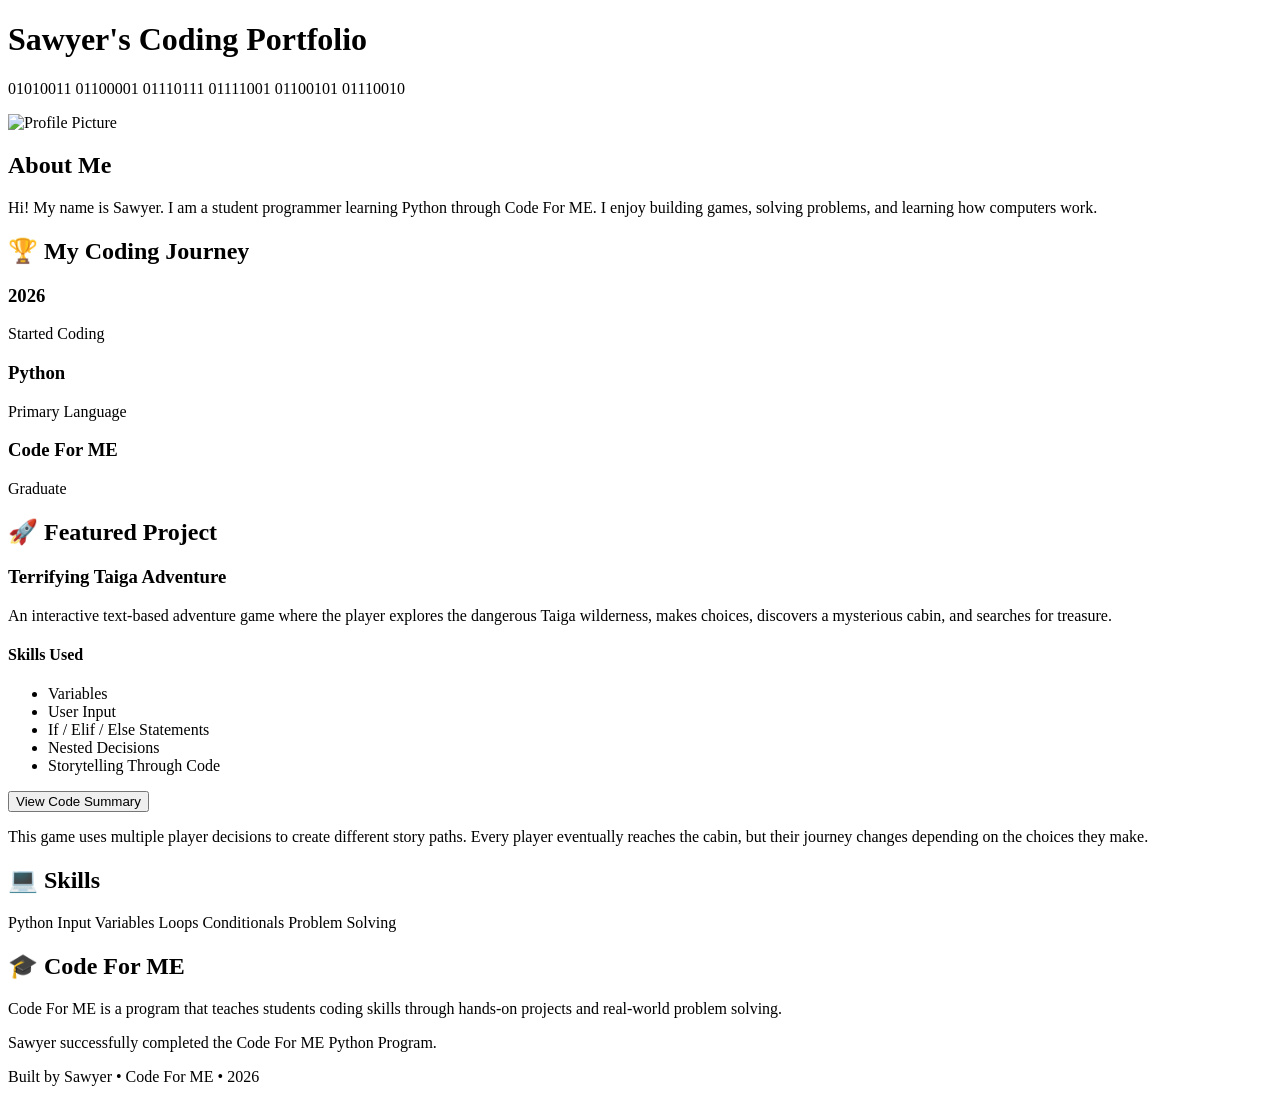
==== index.html @ f6528270 "Create index.html" ====
<!DOCTYPE html>
<html lang="en">
<head>
    <meta charset="UTF-8">
    <meta name="viewport" content="width=device-width, initial-scale=1.0">
    <title>Sawyer's Coding Portfolio</title>
    <link rel="stylesheet" href="style.css">
</head>
<body>

    <header>
        <h1>Sawyer's Coding Portfolio</h1>
        <p class="binary">01010011 01100001 01110111 01111001 01100101 01110010</p>
    </header>

    <section class="hero">
        <img src="https://cdn-icons-png.flaticon.com/512/4712/4712109.png" alt="Profile Picture">
        <div>
            <h2>About Me</h2>
            <p>
                Hi! My name is Sawyer. I am a student programmer learning Python
                through Code For ME. I enjoy building games, solving problems,
                and learning how computers work.
            </p>
        </div>
    </section>

    <section class="card">
        <h2>🏆 My Coding Journey</h2>

        <div class="stats">
            <div>
                <h3>2026</h3>
                <p>Started Coding</p>
            </div>

            <div>
                <h3>Python</h3>
                <p>Primary Language</p>
            </div>

            <div>
                <h3>Code For ME</h3>
                <p>Graduate</p>
            </div>
        </div>
    </section>

    <section class="card">
        <h2>🚀 Featured Project</h2>

        <h3>Terrifying Taiga Adventure</h3>

        <p>
            An interactive text-based adventure game where the player explores
            the dangerous Taiga wilderness, makes choices, discovers a mysterious
            cabin, and searches for treasure.
        </p>

        <h4>Skills Used</h4>

        <ul>
            <li>Variables</li>
            <li>User Input</li>
            <li>If / Elif / Else Statements</li>
            <li>Nested Decisions</li>
            <li>Storytelling Through Code</li>
        </ul>

        <button onclick="showProject()">View Code Summary</button>

        <div id="projectBox" class="hidden">
            <p>
                This game uses multiple player decisions to create different
                story paths. Every player eventually reaches the cabin, but
                their journey changes depending on the choices they make.
            </p>
        </div>
    </section>

    <section class="card">
        <h2>💻 Skills</h2>

        <div class="skills">
            <span>Python</span>
            <span>Input</span>
            <span>Variables</span>
            <span>Loops</span>
            <span>Conditionals</span>
            <span>Problem Solving</span>
        </div>
    </section>

    <section class="card">
        <h2>🎓 Code For ME</h2>

        <p>
            Code For ME is a program that teaches students coding skills through
            hands-on projects and real-world problem solving.
        </p>

        <p>
            Sawyer successfully completed the Code For ME Python Program.
        </p>
    </section>

    <footer>
        <p>Built by Sawyer • Code For ME • 2026</p>
    </footer>

<script>
function showProject() {
    let box = document.getElementById("projectBox");

    if(box.style.display === "block"){
        box.style.display = "none";
    }
    else{
        box.style.display = "block";
    }
}
</script>

</body>
</html>
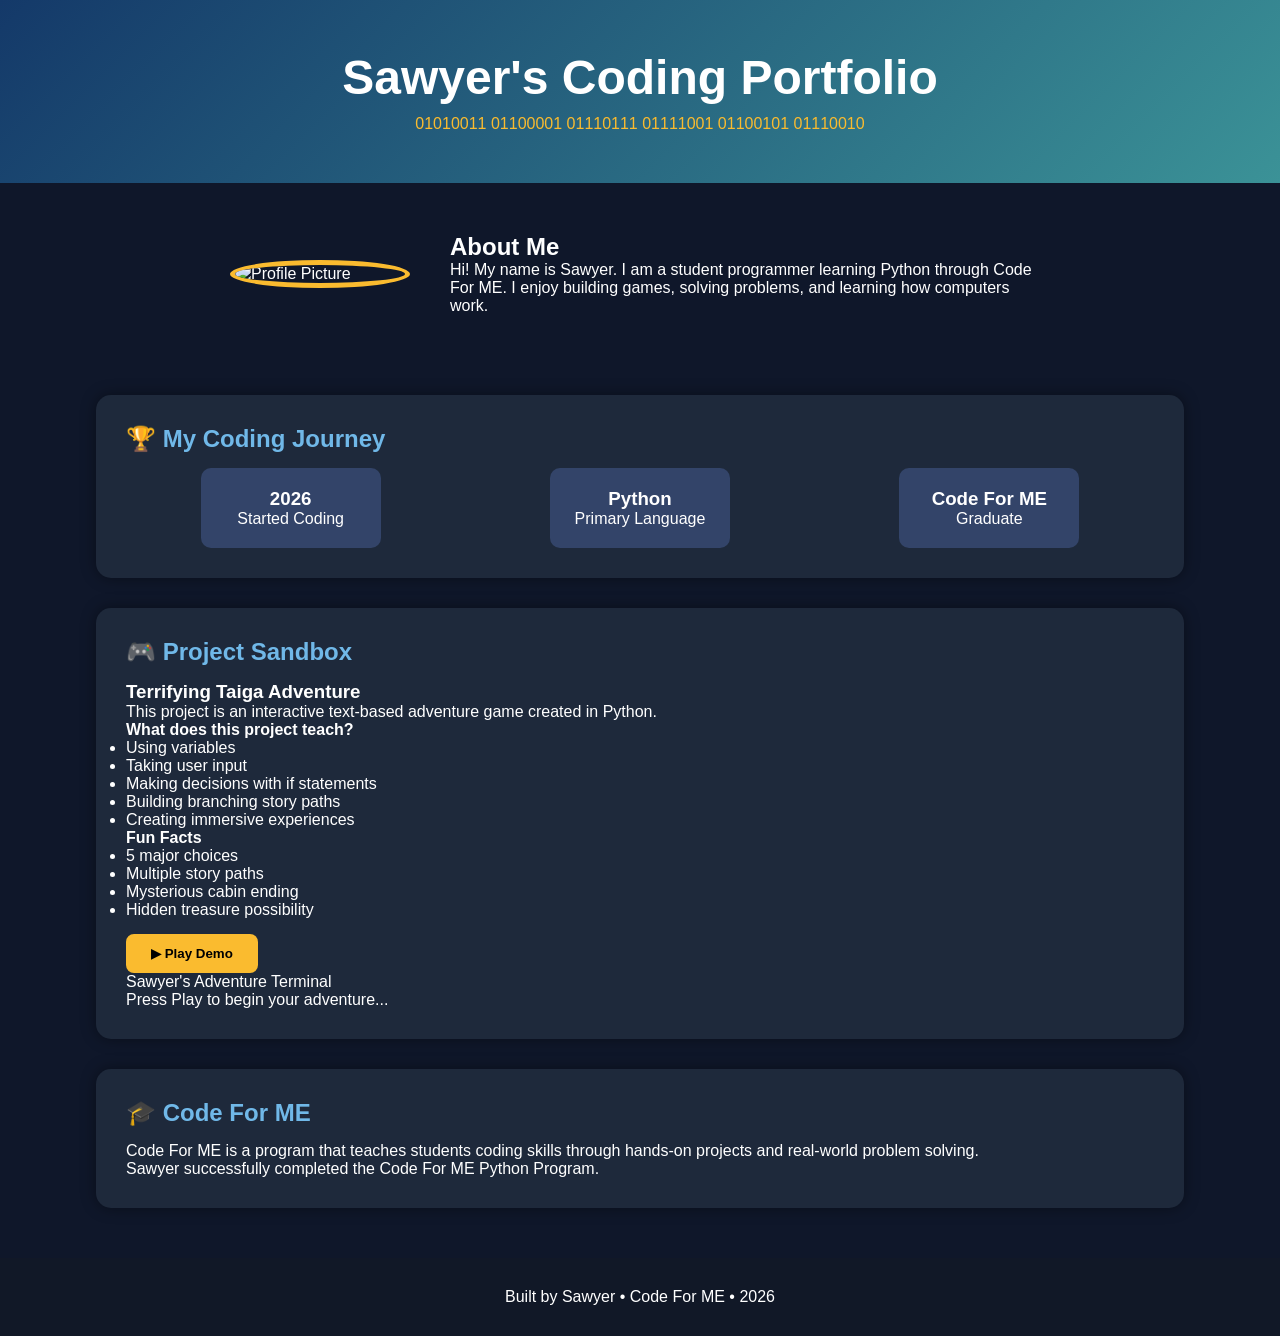
==== commit 03119717: "Update index.html" ====
--- a/index.html
+++ b/index.html
@@ -47,50 +47,58 @@
     </section>
 
     <section class="card">
-        <h2>🚀 Featured Project</h2>
+    <h2>🎮 Project Sandbox</h2>
 
-        <h3>Terrifying Taiga Adventure</h3>
+    <div class="sandbox-container">
 
-        <p>
-            An interactive text-based adventure game where the player explores
-            the dangerous Taiga wilderness, makes choices, discovers a mysterious
-            cabin, and searches for treasure.
-        </p>
+        <div class="sandbox-info">
 
-        <h4>Skills Used</h4>
+            <h3>Terrifying Taiga Adventure</h3>
 
-        <ul>
-            <li>Variables</li>
-            <li>User Input</li>
-            <li>If / Elif / Else Statements</li>
-            <li>Nested Decisions</li>
-            <li>Storytelling Through Code</li>
-        </ul>
+            <p>
+                This project is an interactive text-based adventure game
+                created in Python.
+            </p>
 
-        <button onclick="showProject()">View Code Summary</button>
+            <h4>What does this project teach?</h4>
 
-        <div id="projectBox" class="hidden">
-            <p>
-                This game uses multiple player decisions to create different
-                story paths. Every player eventually reaches the cabin, but
-                their journey changes depending on the choices they make.
-            </p>
+            <ul>
+                <li>Using variables</li>
+                <li>Taking user input</li>
+                <li>Making decisions with if statements</li>
+                <li>Building branching story paths</li>
+                <li>Creating immersive experiences</li>
+            </ul>
+
+            <h4>Fun Facts</h4>
+
+            <ul>
+                <li>5 major choices</li>
+                <li>Multiple story paths</li>
+                <li>Mysterious cabin ending</li>
+                <li>Hidden treasure possibility</li>
+            </ul>
+
+            <button onclick="playGame()">
+                ▶ Play Demo
+            </button>
+
         </div>
-    </section>
 
-    <section class="card">
-        <h2>💻 Skills</h2>
+        <div class="terminal">
 
-        <div class="skills">
-            <span>Python</span>
-            <span>Input</span>
-            <span>Variables</span>
-            <span>Loops</span>
-            <span>Conditionals</span>
-            <span>Problem Solving</span>
+            <div class="terminal-header">
+                Sawyer's Adventure Terminal
+            </div>
+
+            <div id="terminal-output">
+                Press Play to begin your adventure...
+            </div>
+
         </div>
-    </section>
 
+    </div>
+</section>
     <section class="card">
         <h2>🎓 Code For ME</h2>
 
--- a/style.css
+++ b/style.css
@@ -0,0 +1,115 @@
+*{
+    margin:0;
+    padding:0;
+    box-sizing:border-box;
+}
+
+body{
+    font-family:Arial, Helvetica, sans-serif;
+    background:#0f172a;
+    color:white;
+}
+
+header{
+    text-align:center;
+    padding:50px;
+    background:linear-gradient(135deg,#143969,#3B9297);
+}
+
+header h1{
+    font-size:3rem;
+}
+
+.binary{
+    margin-top:10px;
+    color:#FABB2F;
+}
+
+.hero{
+    display:flex;
+    align-items:center;
+    justify-content:center;
+    gap:40px;
+    padding:50px;
+    flex-wrap:wrap;
+}
+
+.hero img{
+    width:180px;
+    border-radius:50%;
+    border:5px solid #FABB2F;
+}
+
+.hero div{
+    max-width:600px;
+}
+
+.card{
+    width:85%;
+    margin:30px auto;
+    background:#1e293b;
+    padding:30px;
+    border-radius:15px;
+    box-shadow:0 0 15px rgba(0,0,0,.4);
+}
+
+.card h2{
+    margin-bottom:15px;
+    color:#70B8E8;
+}
+
+.stats{
+    display:flex;
+    justify-content:space-around;
+    flex-wrap:wrap;
+    gap:20px;
+}
+
+.stats div{
+    background:#334469;
+    padding:20px;
+    border-radius:10px;
+    min-width:180px;
+    text-align:center;
+}
+
+.skills{
+    display:flex;
+    flex-wrap:wrap;
+    gap:15px;
+}
+
+.skills span{
+    background:#3B9297;
+    padding:10px 20px;
+    border-radius:50px;
+}
+
+button{
+    margin-top:15px;
+    padding:12px 25px;
+    border:none;
+    border-radius:8px;
+    background:#FABB2F;
+    font-weight:bold;
+    cursor:pointer;
+}
+
+button:hover{
+    transform:scale(1.05);
+}
+
+.hidden{
+    display:none;
+    margin-top:20px;
+    background:#334469;
+    padding:20px;
+    border-radius:10px;
+}
+
+footer{
+    text-align:center;
+    padding:30px;
+    margin-top:50px;
+    background:#111827;
+}
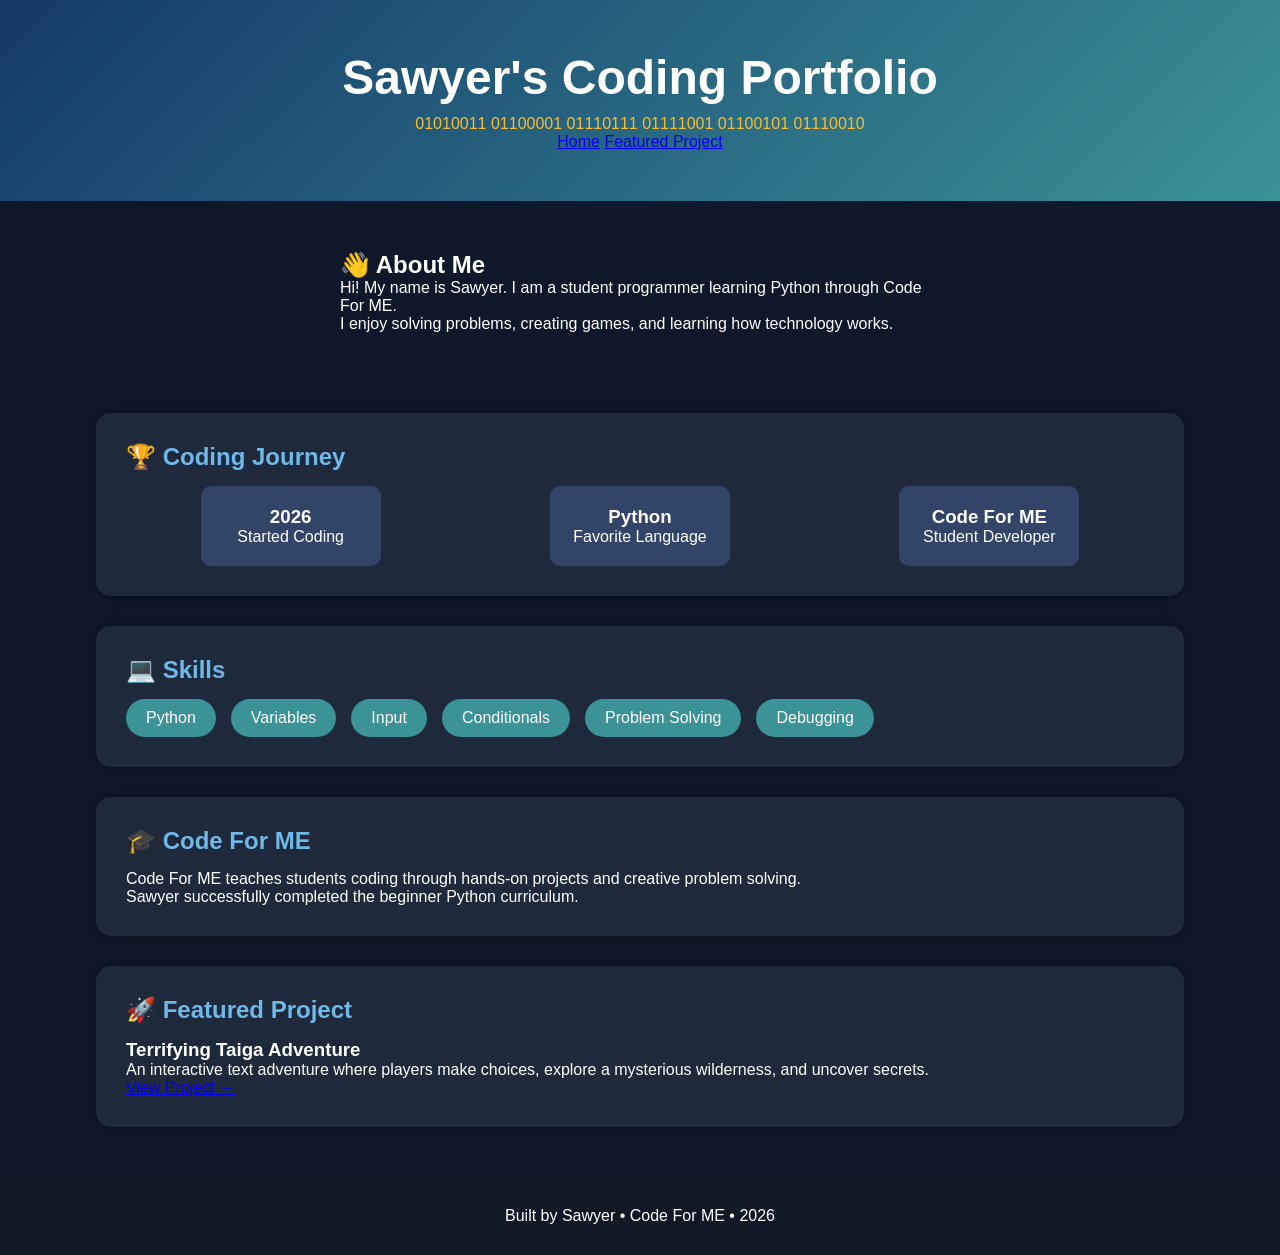
==== commit 7cce88c2: "Refactor index.html structure and content" ====
--- a/index.html
+++ b/index.html
@@ -8,126 +8,105 @@
 </head>
 <body>
 
-    <header>
-        <h1>Sawyer's Coding Portfolio</h1>
-        <p class="binary">01010011 01100001 01110111 01111001 01100101 01110010</p>
-    </header>
+<header>
+    <h1>Sawyer's Coding Portfolio</h1>
+    <p class="binary">01010011 01100001 01110111 01111001 01100101 01110010</p>
 
-    <section class="hero">
-        <img src="https://cdn-icons-png.flaticon.com/512/4712/4712109.png" alt="Profile Picture">
+    <nav>
+        <a href="index.html">Home</a>
+        <a href="project.html">Featured Project</a>
+    </nav>
+</header>
+
+<section class="hero">
+    <div>
+        <h2>👋 About Me</h2>
+
+        <p>
+            Hi! My name is Sawyer. I am a student programmer learning Python
+            through Code For ME.
+        </p>
+
+        <p>
+            I enjoy solving problems, creating games, and learning how
+            technology works.
+        </p>
+    </div>
+</section>
+
+<section class="card">
+    <h2>🏆 Coding Journey</h2>
+
+    <div class="stats">
+
         <div>
-            <h2>About Me</h2>
-            <p>
-                Hi! My name is Sawyer. I am a student programmer learning Python
-                through Code For ME. I enjoy building games, solving problems,
-                and learning how computers work.
-            </p>
-        </div>
-    </section>
-
-    <section class="card">
-        <h2>🏆 My Coding Journey</h2>
-
-        <div class="stats">
-            <div>
-                <h3>2026</h3>
-                <p>Started Coding</p>
-            </div>
-
-            <div>
-                <h3>Python</h3>
-                <p>Primary Language</p>
-            </div>
-
-            <div>
-                <h3>Code For ME</h3>
-                <p>Graduate</p>
-            </div>
-        </div>
-    </section>
-
-    <section class="card">
-    <h2>🎮 Project Sandbox</h2>
-
-    <div class="sandbox-container">
-
-        <div class="sandbox-info">
-
-            <h3>Terrifying Taiga Adventure</h3>
-
-            <p>
-                This project is an interactive text-based adventure game
-                created in Python.
-            </p>
-
-            <h4>What does this project teach?</h4>
-
-            <ul>
-                <li>Using variables</li>
-                <li>Taking user input</li>
-                <li>Making decisions with if statements</li>
-                <li>Building branching story paths</li>
-                <li>Creating immersive experiences</li>
-            </ul>
-
-            <h4>Fun Facts</h4>
-
-            <ul>
-                <li>5 major choices</li>
-                <li>Multiple story paths</li>
-                <li>Mysterious cabin ending</li>
-                <li>Hidden treasure possibility</li>
-            </ul>
-
-            <button onclick="playGame()">
-                ▶ Play Demo
-            </button>
-
+            <h3>2026</h3>
+            <p>Started Coding</p>
         </div>
 
-        <div class="terminal">
+        <div>
+            <h3>Python</h3>
+            <p>Favorite Language</p>
+        </div>
 
-            <div class="terminal-header">
-                Sawyer's Adventure Terminal
-            </div>
-
-            <div id="terminal-output">
-                Press Play to begin your adventure...
-            </div>
-
+        <div>
+            <h3>Code For ME</h3>
+            <p>Student Developer</p>
         </div>
 
     </div>
 </section>
-    <section class="card">
-        <h2>🎓 Code For ME</h2>
 
-        <p>
-            Code For ME is a program that teaches students coding skills through
-            hands-on projects and real-world problem solving.
-        </p>
+<section class="card">
 
-        <p>
-            Sawyer successfully completed the Code For ME Python Program.
-        </p>
-    </section>
+    <h2>💻 Skills</h2>
 
-    <footer>
-        <p>Built by Sawyer • Code For ME • 2026</p>
-    </footer>
+    <div class="skills">
+        <span>Python</span>
+        <span>Variables</span>
+        <span>Input</span>
+        <span>Conditionals</span>
+        <span>Problem Solving</span>
+        <span>Debugging</span>
+    </div>
 
-<script>
-function showProject() {
-    let box = document.getElementById("projectBox");
+</section>
 
-    if(box.style.display === "block"){
-        box.style.display = "none";
-    }
-    else{
-        box.style.display = "block";
-    }
-}
-</script>
+<section class="card">
+
+    <h2>🎓 Code For ME</h2>
+
+    <p>
+        Code For ME teaches students coding through hands-on projects
+        and creative problem solving.
+    </p>
+
+    <p>
+        Sawyer successfully completed the beginner Python curriculum.
+    </p>
+
+</section>
+
+<section class="card">
+
+    <h2>🚀 Featured Project</h2>
+
+    <h3>Terrifying Taiga Adventure</h3>
+
+    <p>
+        An interactive text adventure where players make choices,
+        explore a mysterious wilderness, and uncover secrets.
+    </p>
+
+    <a class="project-btn" href="project.html">
+        View Project →
+    </a>
+
+</section>
+
+<footer>
+    Built by Sawyer • Code For ME • 2026
+</footer>
 
 </body>
 </html>
